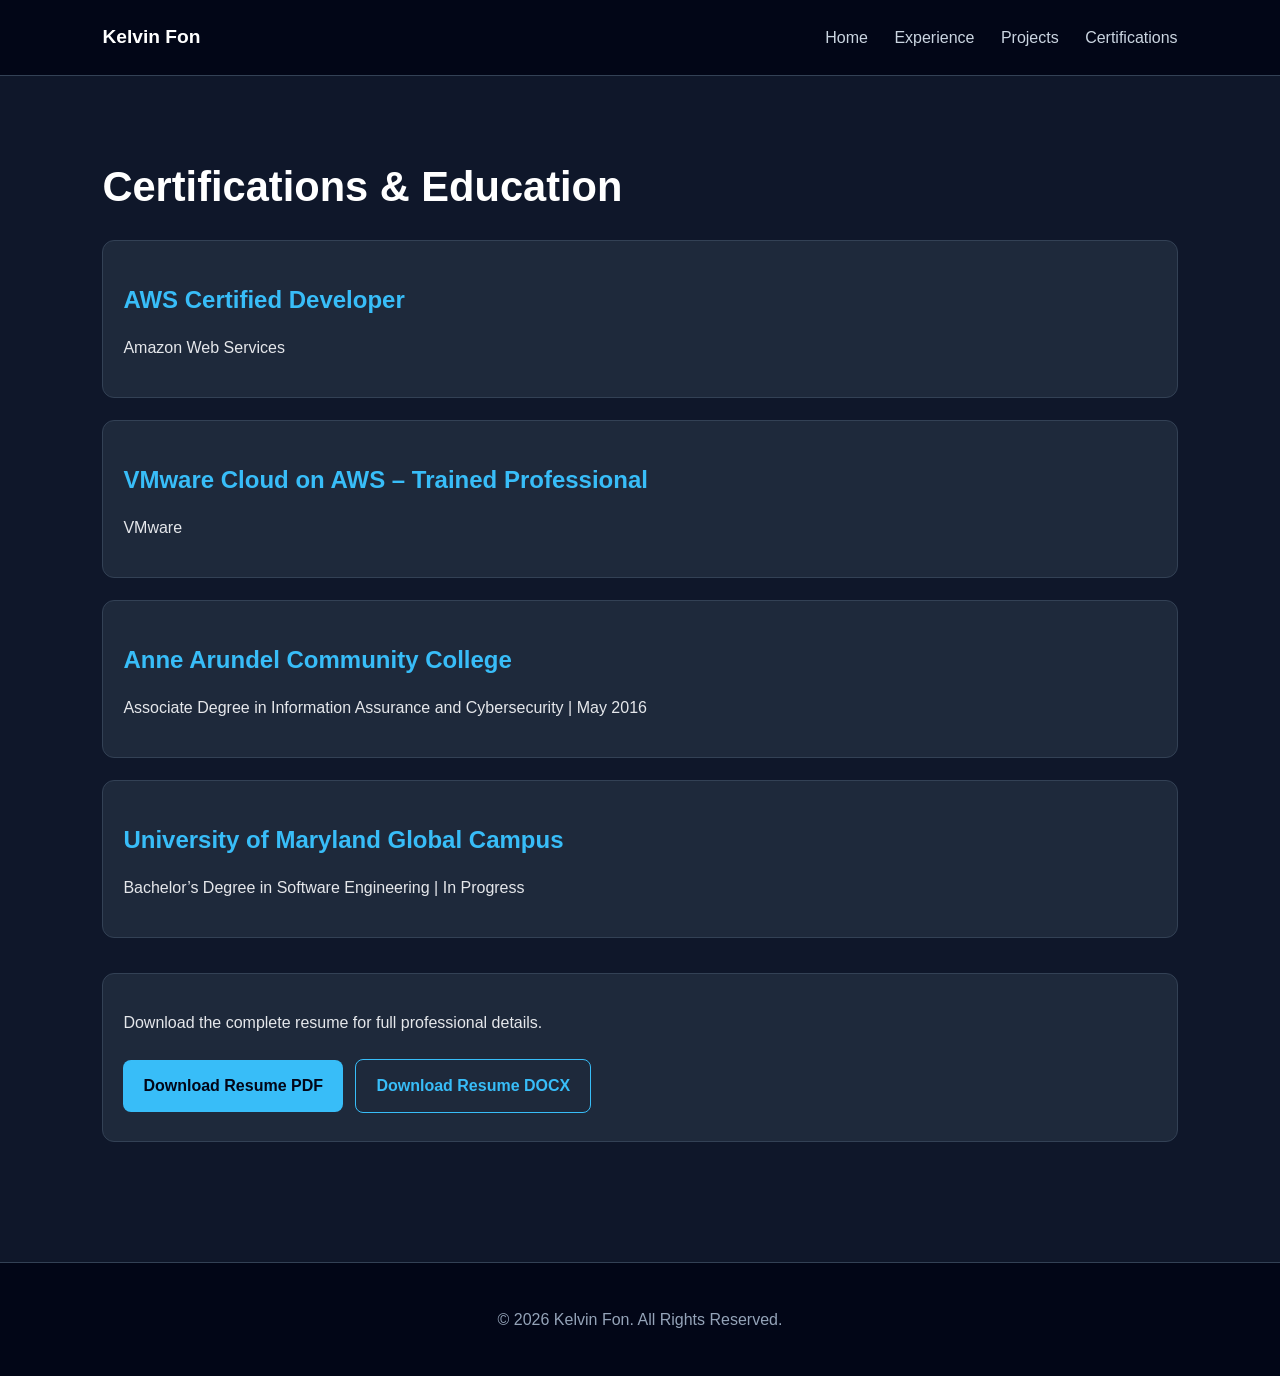
==== certifications.html @ 121ec0cc "Update resume portfolio pages" ====
<!DOCTYPE html>
<html lang="en">
<head>
  <meta charset="UTF-8" />
  <meta name="viewport" content="width=device-width, initial-scale=1.0" />
  <title>Certifications | Kelvin Fon</title>
  <link rel="stylesheet" href="./css/style.css" />
</head>

<body>
<nav class="navbar page-nav">
  <div class="logo">Kelvin Fon</div>
  <div class="nav-links">
    <a href="./index.html">Home</a>
    <a href="./experience.html">Experience</a>
    <a href="./projects.html">Projects</a>
    <a href="./certifications.html">Certifications</a>
  </div>
</nav>

<main class="section">
  <h1>Certifications & Education</h1>

  <div class="card">
    <h2>AWS Certified Developer</h2>
    <p>Amazon Web Services</p>
  </div>

  <div class="card">
    <h2>VMware Cloud on AWS – Trained Professional</h2>
    <p>VMware</p>
  </div>

  <div class="card">
    <h2>Anne Arundel Community College</h2>
    <p>Associate Degree in Information Assurance and Cybersecurity | May 2016</p>
  </div>

  <div class="card">
    <h2>University of Maryland Global Campus</h2>
    <p>Bachelor’s Degree in Software Engineering | In Progress</p>
  </div>

  <div class="resume-box">
    <p>Download the complete resume for full professional details.</p>
    <a href="./assets/Kelvin-Fon-Resume.pdf" download class="btn primary">Download Resume PDF</a>
    <a href="./assets/Kelvin-Fon-Resume.docx" download class="btn secondary">Download Resume DOCX</a>
  </div>
</main>

<footer>
  <p>© 2026 Kelvin Fon. All Rights Reserved.</p>
</footer>

<script src="./js/main.js"></script>
</body>
</html>
---- css/style.css ----
* {
  box-sizing: border-box;
}

body {
  margin: 0;
  font-family: Arial, Helvetica, sans-serif;
  background: #0f172a;
  color: #e5e7eb;
  line-height: 1.6;
}

a {
  color: #38bdf8;
  text-decoration: none;
}

h1, h2, h3 {
  color: #ffffff;
}

.hero {
  min-height: 90vh;
  background: linear-gradient(135deg, #020617, #0f172a, #1e293b);
  padding: 24px 8%;
}

.navbar {
  display: flex;
  justify-content: space-between;
  align-items: center;
  margin-bottom: 90px;
}

.page-nav {
  background: #020617;
  padding: 22px 8%;
  margin-bottom: 0;
  border-bottom: 1px solid #334155;
}

.logo {
  font-weight: 700;
  font-size: 1.2rem;
  color: #ffffff;
}

.nav-links a {
  margin-left: 22px;
  color: #cbd5e1;
}

.nav-links a:hover {
  color: #38bdf8;
}

.hero-content {
  max-width: 950px;
}

.tag {
  color: #38bdf8;
  font-weight: 700;
  letter-spacing: 0.5px;
}

.hero h1 {
  font-size: 4rem;
  line-height: 1.1;
  margin: 12px 0;
}

.hero-text {
  font-size: 1.2rem;
  max-width: 760px;
  color: #cbd5e1;
}

.resume-note {
  background: rgba(56, 189, 248, 0.08);
  border-left: 4px solid #38bdf8;
  padding: 14px 18px;
  margin: 24px 0;
  max-width: 850px;
  color: #dbeafe;
}

.hero-buttons {
  margin-top: 30px;
}

.hero-buttons.small {
  margin-bottom: 30px;
}

.btn {
  display: inline-block;
  padding: 13px 20px;
  border-radius: 8px;
  margin: 8px 8px 8px 0;
  font-weight: 700;
}

.primary {
  background: #38bdf8;
  color: #020617;
}

.secondary {
  border: 1px solid #38bdf8;
  color: #38bdf8;
}

main {
  padding: 50px 8%;
}

.stats {
  display: grid;
  grid-template-columns: repeat(auto-fit, minmax(160px, 1fr));
  gap: 18px;
  margin-bottom: 60px;
}

.stats div {
  background: #1e293b;
  padding: 24px;
  border-radius: 12px;
  border: 1px solid #334155;
  text-align: center;
}

.stats h2 {
  margin: 0;
  color: #38bdf8;
  font-size: 2rem;
}

.section {
  margin-bottom: 70px;
}

.section h1 {
  font-size: 2.6rem;
  margin-bottom: 20px;
}

.section h2 {
  color: #38bdf8;
  margin-bottom: 12px;
}

.grid {
  display: grid;
  grid-template-columns: repeat(auto-fit, minmax(210px, 1fr));
  gap: 14px;
}

.grid div,
.card,
.resume-box {
  background: #1e293b;
  border: 1px solid #334155;
  border-radius: 12px;
  padding: 20px;
}

.card {
  margin-bottom: 22px;
}

.card h3 {
  margin-top: 0;
}

.role {
  color: #cbd5e1;
  font-weight: 700;
}

li {
  margin-bottom: 8px;
}

.center {
  text-align: center;
  margin-top: 30px;
}

.resume-box {
  margin-top: 35px;
}

footer {
  text-align: center;
  padding: 28px;
  background: #020617;
  border-top: 1px solid #334155;
  color: #94a3b8;
}

@media (max-width: 768px) {
  .navbar {
    display: block;
    margin-bottom: 50px;
  }

  .page-nav {
    margin-bottom: 0;
  }

  .nav-links {
    margin-top: 18px;
  }

  .nav-links a {
    display: inline-block;
    margin: 6px 12px 6px 0;
  }

  .hero h1 {
    font-size: 2.5rem;
  }

  .hero {
    min-height: auto;
  }

  main {
    padding: 35px 6%;
  }
}
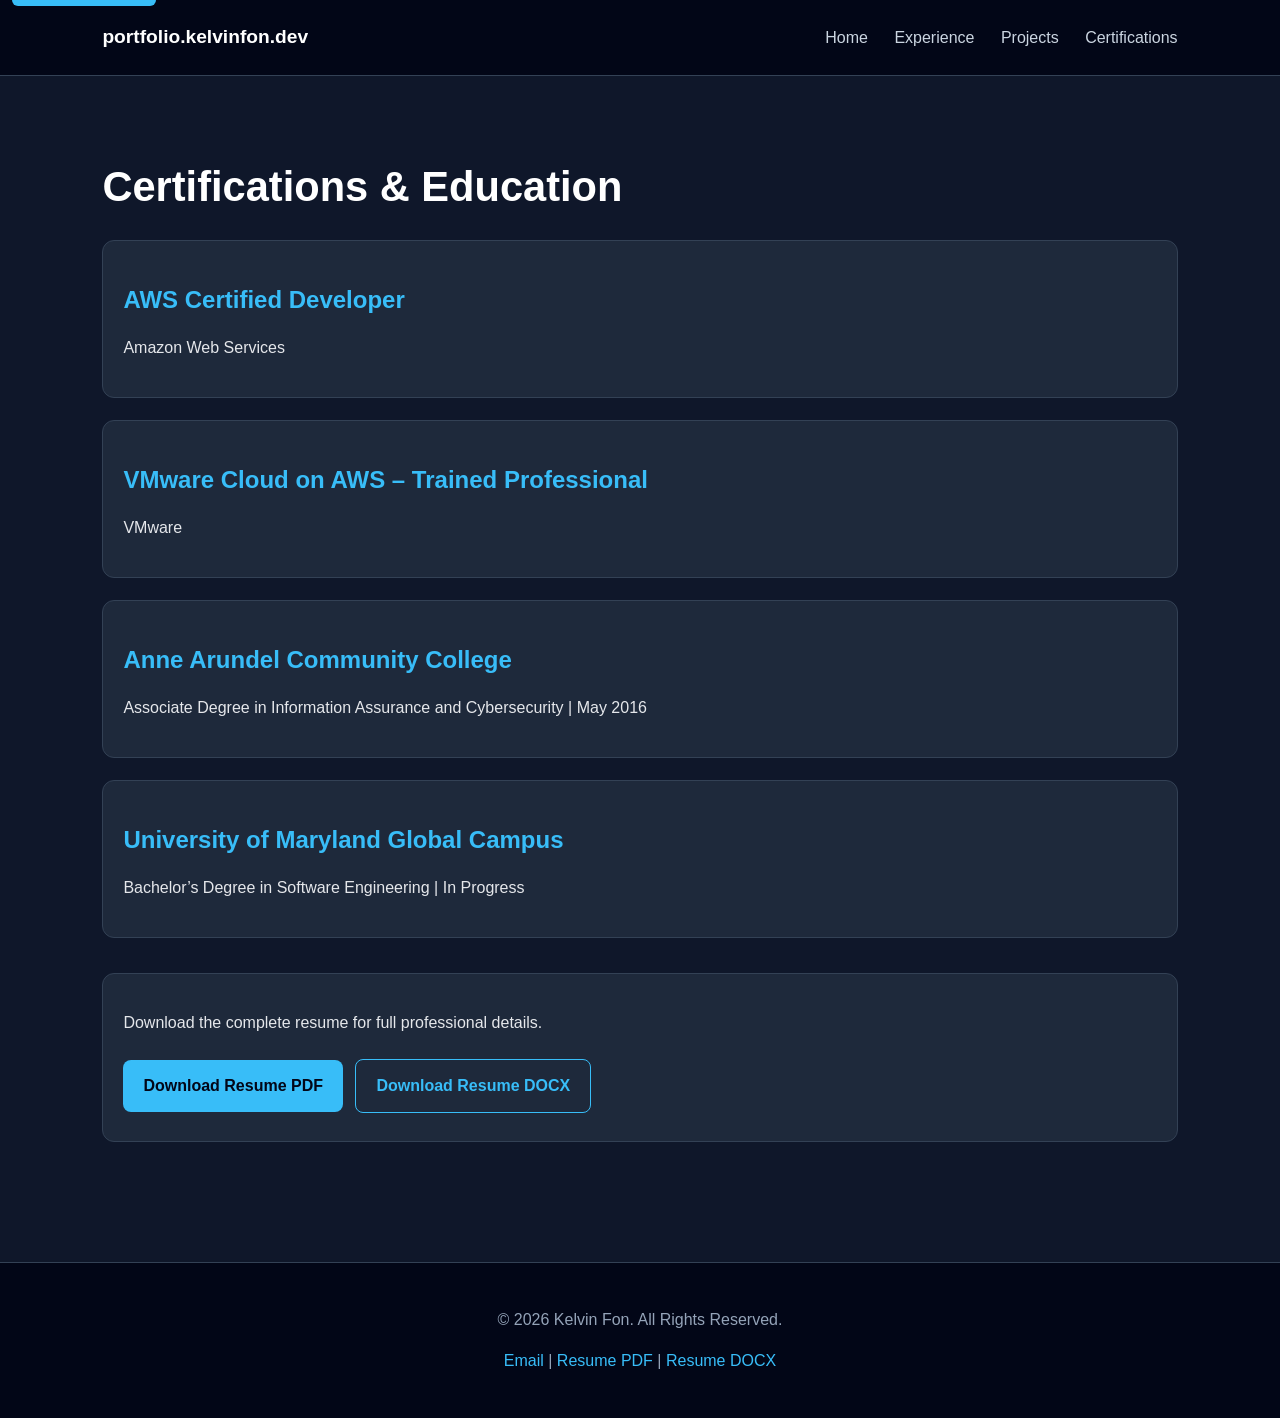
==== commit d3310526: "Update site branding and experience years" ====
--- a/certifications.html
+++ b/certifications.html
@@ -3,13 +3,21 @@
 <head>
   <meta charset="UTF-8" />
   <meta name="viewport" content="width=device-width, initial-scale=1.0" />
-  <title>Certifications | Kelvin Fon</title>
+
+  <title>Certifications | portfolio.kelvinfon.dev</title>
+
+  <meta name="description" content="Certifications and education for Kelvin Fon, Senior DevOps Engineer and AWS Cloud Engineer." />
+  <meta name="author" content="Kelvin Fon" />
+  <meta name="keywords" content="DevOps Engineer, AWS Cloud Engineer, Platform Engineer, FinOps Engineer, Terraform, Kubernetes, CI/CD, GitHub Actions, Jenkins, AWS Lambda, CloudFormation, Infrastructure as Code" />
+
   <link rel="stylesheet" href="./css/style.css" />
 </head>
 
 <body>
+<a href="#main-content" class="skip-link">Skip to content</a>
+
 <nav class="navbar page-nav">
-  <div class="logo">Kelvin Fon</div>
+  <div class="logo">portfolio.kelvinfon.dev</div>
   <div class="nav-links">
     <a href="./index.html">Home</a>
     <a href="./experience.html">Experience</a>
@@ -18,7 +26,7 @@
   </div>
 </nav>
 
-<main class="section">
+<main id="main-content" class="section">
   <h1>Certifications & Education</h1>
 
   <div class="card">
@@ -50,6 +58,11 @@
 
 <footer>
   <p>© 2026 Kelvin Fon. All Rights Reserved.</p>
+  <p>
+    <a href="mailto:kelvin.fon@outlook.com">Email</a> |
+    <a href="./assets/Kelvin-Fon-Resume.pdf" download>Resume PDF</a> |
+    <a href="./assets/Kelvin-Fon-Resume.docx" download>Resume DOCX</a>
+  </p>
 </footer>
 
 <script src="./js/main.js"></script>
--- a/css/style.css
+++ b/css/style.css
@@ -1,5 +1,9 @@
 * {
   box-sizing: border-box;
+}
+
+html {
+  scroll-behavior: smooth;
 }
 
 body {
@@ -15,8 +19,30 @@
   text-decoration: none;
 }
 
-h1, h2, h3 {
+a:hover {
+  text-decoration: underline;
+}
+
+h1,
+h2,
+h3 {
   color: #ffffff;
+}
+
+.skip-link {
+  position: absolute;
+  top: -40px;
+  left: 12px;
+  background: #38bdf8;
+  color: #020617;
+  padding: 10px 14px;
+  border-radius: 6px;
+  font-weight: 700;
+  z-index: 1000;
+}
+
+.skip-link:focus {
+  top: 12px;
 }
 
 .hero {
@@ -150,10 +176,53 @@
   margin-bottom: 12px;
 }
 
+.section-intro {
+  max-width: 900px;
+  color: #cbd5e1;
+  margin-bottom: 24px;
+}
+
 .grid {
   display: grid;
   grid-template-columns: repeat(auto-fit, minmax(210px, 1fr));
   gap: 14px;
+}
+
+.skills-grid {
+  display: grid;
+  grid-template-columns: repeat(auto-fit, minmax(260px, 1fr));
+  gap: 18px;
+}
+
+.skills-grid details {
+  background: #1e293b;
+  border: 1px solid #334155;
+  border-radius: 12px;
+  padding: 18px 20px;
+  transition: border-color 0.2s ease, transform 0.2s ease;
+}
+
+.skills-grid details:hover {
+  border-color: #38bdf8;
+  transform: translateY(-2px);
+}
+
+.skills-grid summary {
+  color: #38bdf8;
+  font-weight: 700;
+  font-size: 1.05rem;
+  cursor: pointer;
+  list-style-position: outside;
+}
+
+.skills-grid ul {
+  margin-top: 14px;
+  padding-left: 22px;
+}
+
+.skills-grid li {
+  color: #e5e7eb;
+  margin-bottom: 6px;
 }
 
 .grid div,
@@ -199,6 +268,10 @@
   color: #94a3b8;
 }
 
+footer a {
+  color: #38bdf8;
+}
+
 @media (max-width: 768px) {
   .navbar {
     display: block;
